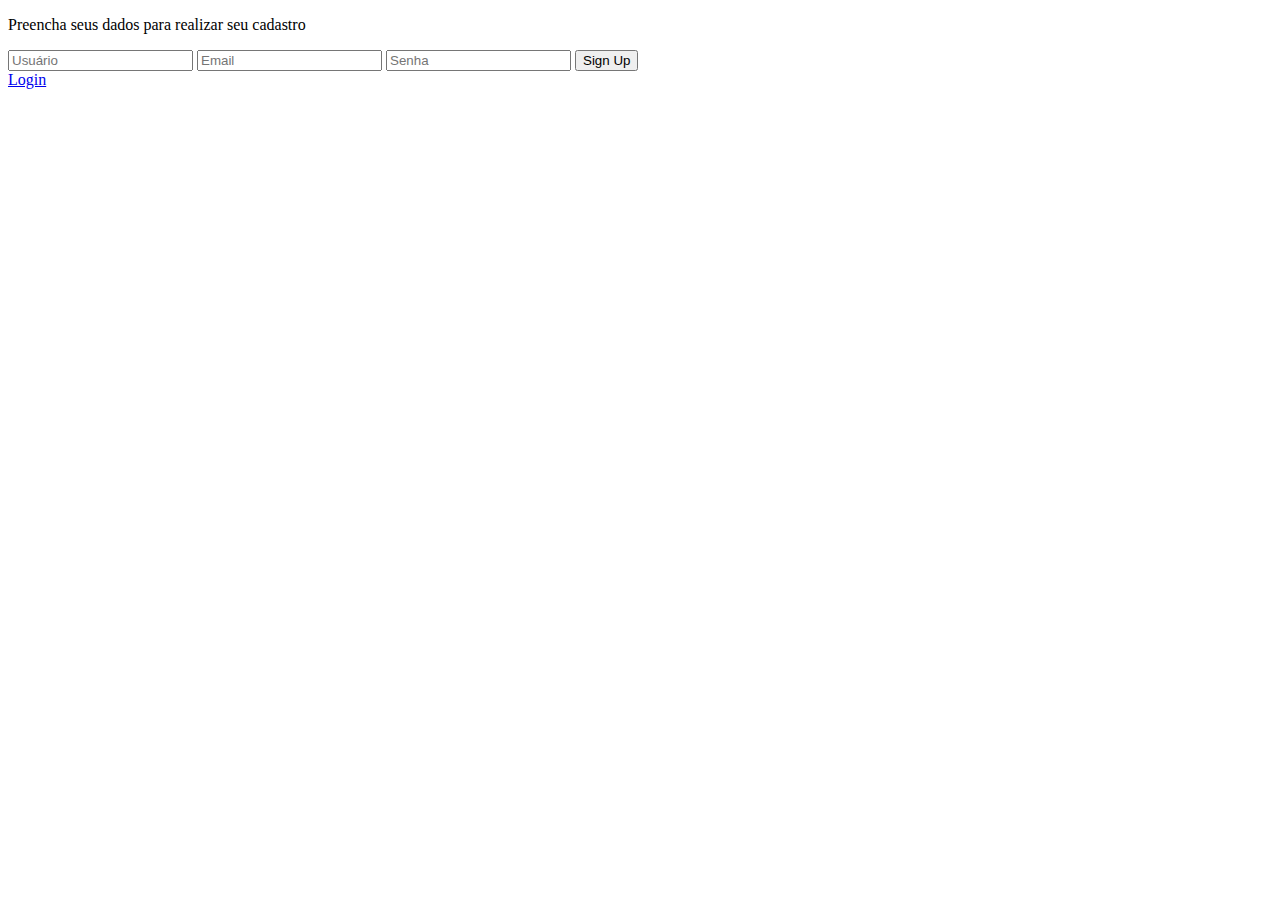
==== pages/signup.html @ 47a5765e "Ajuste pages" ====
<!DOCTYPE html>
<html lang="en">
<head>
  <meta charset="UTF-8">
  <meta http-equiv="X-UA-Compatible" content="IE=edge">
  <meta name="viewport" content="width=device-width, initial-scale=1.0">
  <link rel="stylesheet" href="style.css">
  <title>SignUp Glassmorphism</title>
</head>
<body>
  <section>
    <form action="">
      <p>Preencha seus dados para realizar seu cadastro</p>
      <input type="text" placeholder="Usuário">
      <input type="email" placeholder="Email">
      <input type="password" placeholder="Senha">
      <button type="submit">Sign Up</button>

      <div>
        <a href="../index.html">Login</a>
      </div>
    </form>

  </section>
</body>
</html>
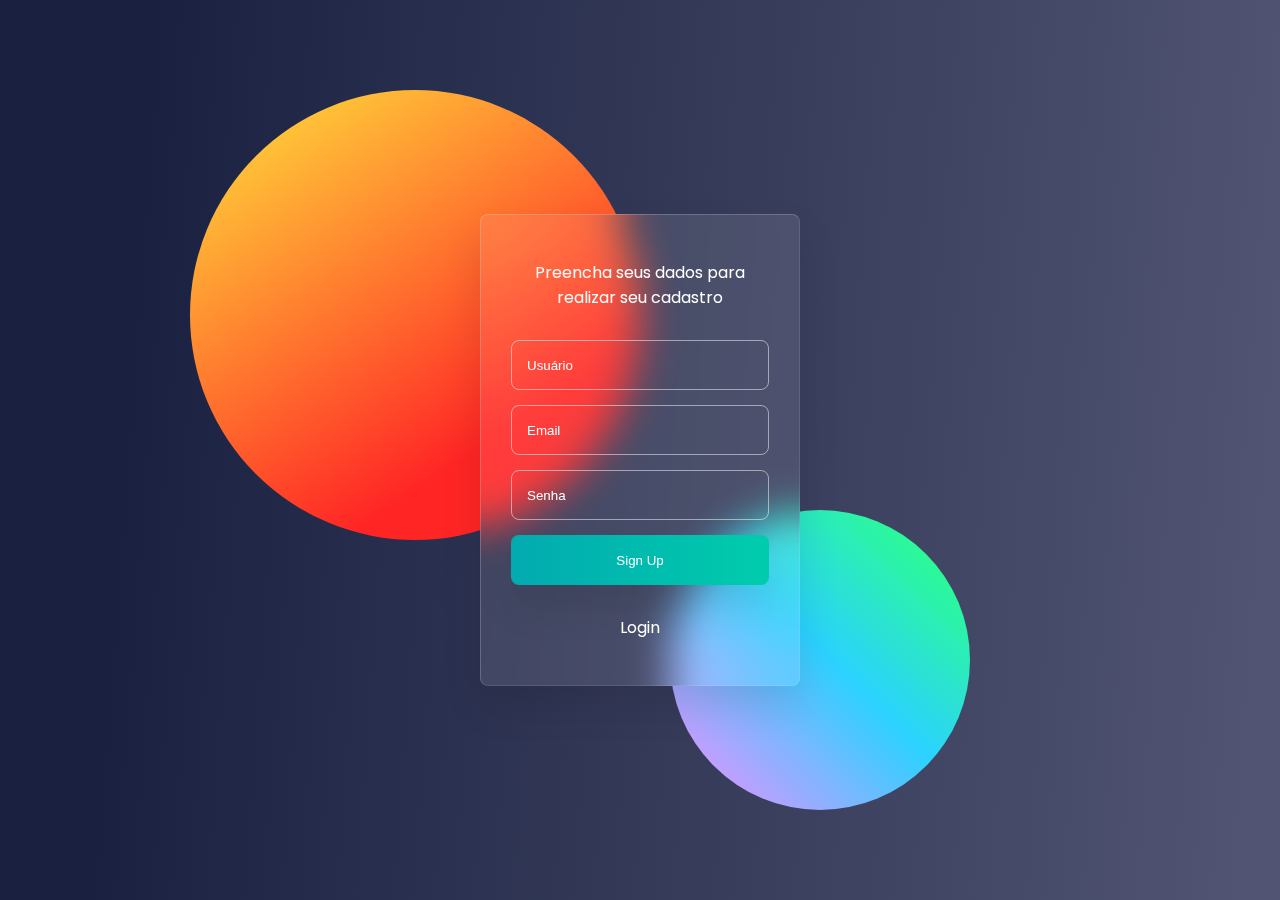
==== commit 179f3c0c: "Ajuste importação de estilo" ====
--- a/pages/signup.html
+++ b/pages/signup.html
@@ -4,7 +4,7 @@
   <meta charset="UTF-8">
   <meta http-equiv="X-UA-Compatible" content="IE=edge">
   <meta name="viewport" content="width=device-width, initial-scale=1.0">
-  <link rel="stylesheet" href="style.css">
+  <link rel="stylesheet" href="../style.css">
   <title>SignUp Glassmorphism</title>
 </head>
 <body>
--- a/style.css
+++ b/style.css
@@ -0,0 +1,148 @@
+@import url('https://fonts.googleapis.com/css2?family=Poppins:wght@100;300;400;700;900&display=swap');
+
+* {
+  margin: 0;
+  padding: 0;
+  box-sizing: border-box;
+}
+
+html,
+body {
+  height: 100%;
+}
+
+body {
+  font-family: 'Poppins', sans-serif;
+  overflow-x: hidden;
+}
+
+section {
+  position: relative;
+  width: 100%;
+  height: 100%;
+  display: flex;
+  align-items: center;
+  justify-content: center;
+  background-image: linear-gradient(94.3deg, rgba(26, 33, 64, 1) 10.9%, rgba(81, 84, 115, 1) 97.1%);
+  overflow: hidden;
+}
+
+section::before {
+  position: absolute;
+  content: '';
+  z-index: 2;
+  width: 450px;
+  height: 450px;
+  top: 50%;
+  left: 50%;
+  transform: translate(-100%, -80%);
+  background-color: #FFE53B;
+  background-image: linear-gradient(147deg, #FFE53B 0%, #FF2525 74%);
+  border-radius: 50%;
+  box-shadow: 0 0 0 0 rgba(255, 255, 255, 0.2);
+  animation: pulse 1.5s infinite;
+}
+
+section::after {
+  position: absolute;
+  content: '';
+  z-index: 2;
+  width: 300px;
+  height: 300px;
+  top: 50%;
+  left: 50%;
+  transform: translate(10%, 20%);
+  background-color: #FA8BFF;
+  background-image: linear-gradient(45deg, #FA8BFF 0%, #2BD2FF 52%, #2BFF88 90%);
+  border-radius: 50%;
+  box-shadow: 0 0 0 0 rgba(255, 255, 255, 0.2);
+  animation: pulse 1.6s infinite;
+}
+
+@keyframes pulse {
+  50% {
+    box-shadow: 0 0 0 50px rgba(255, 255, 255, 0);
+  }
+  100% {
+    box-shadow: 0 0 0 0 rgba(255, 255, 255, 0);
+  }
+}
+
+form {
+  position: relative;
+  z-index: 3;
+  width: 320px;
+  background-color: rgba(255, 255, 255, .1);
+  padding: 45px 30px;
+  border-radius: 8px;
+  box-shadow: 0 20px 40px rgba(0, 0, 0, .1);
+  border: 1px solid rgba(255, 255, 255, .2);
+  border-right: 1px solid rgba(255, 255, 255, .1);
+  border-bottom: 1px solid rgba(255, 255, 255, .1);
+  backdrop-filter: blur(20px);
+}
+
+form p {
+  color: #FFF;
+  display: block;
+  text-align: center;
+  margin: 0 0 30px 0;
+}
+
+input {
+  width: 100%;
+  height: 50px;
+  border-radius: 8px;
+  background-color: transparent;
+  border: 1px solid rgba(255, 255, 255, .5);
+  margin-bottom: 15px;
+  padding-left: 15px;
+  color: #FFF;
+  outline: none;
+}
+
+input::placeholder {
+  color: #FFF;
+}
+
+button {
+  width: 100%;
+  height: 50px;
+  border: 0;
+  background-image: linear-gradient(to right, #02AAB0 0%, #00CDAC 51%, #02AAB0 100%);
+  background-size: 200% auto;
+  border-radius: 8px;
+  color: #FFF;
+  outline: none;
+  cursor: pointer;
+  box-shadow: 0 20px 40px rgba(0, 0, 0, .1);
+  transition: ease .4s;
+}
+
+button:hover {
+  background-position: right center;
+  color: #FFF;
+  text-decoration: none;
+}
+
+form div {
+  display: flex;
+  align-items: center;
+  justify-content: center;
+  margin-top: 30px;
+}
+
+form div a {
+  text-decoration: none;
+  color: #FFF;
+}
+
+form div a:hover {
+  text-decoration: underline;
+}
+
+@media (max-width: 320px) {
+  form {
+    width: 290px;
+  }
+}
